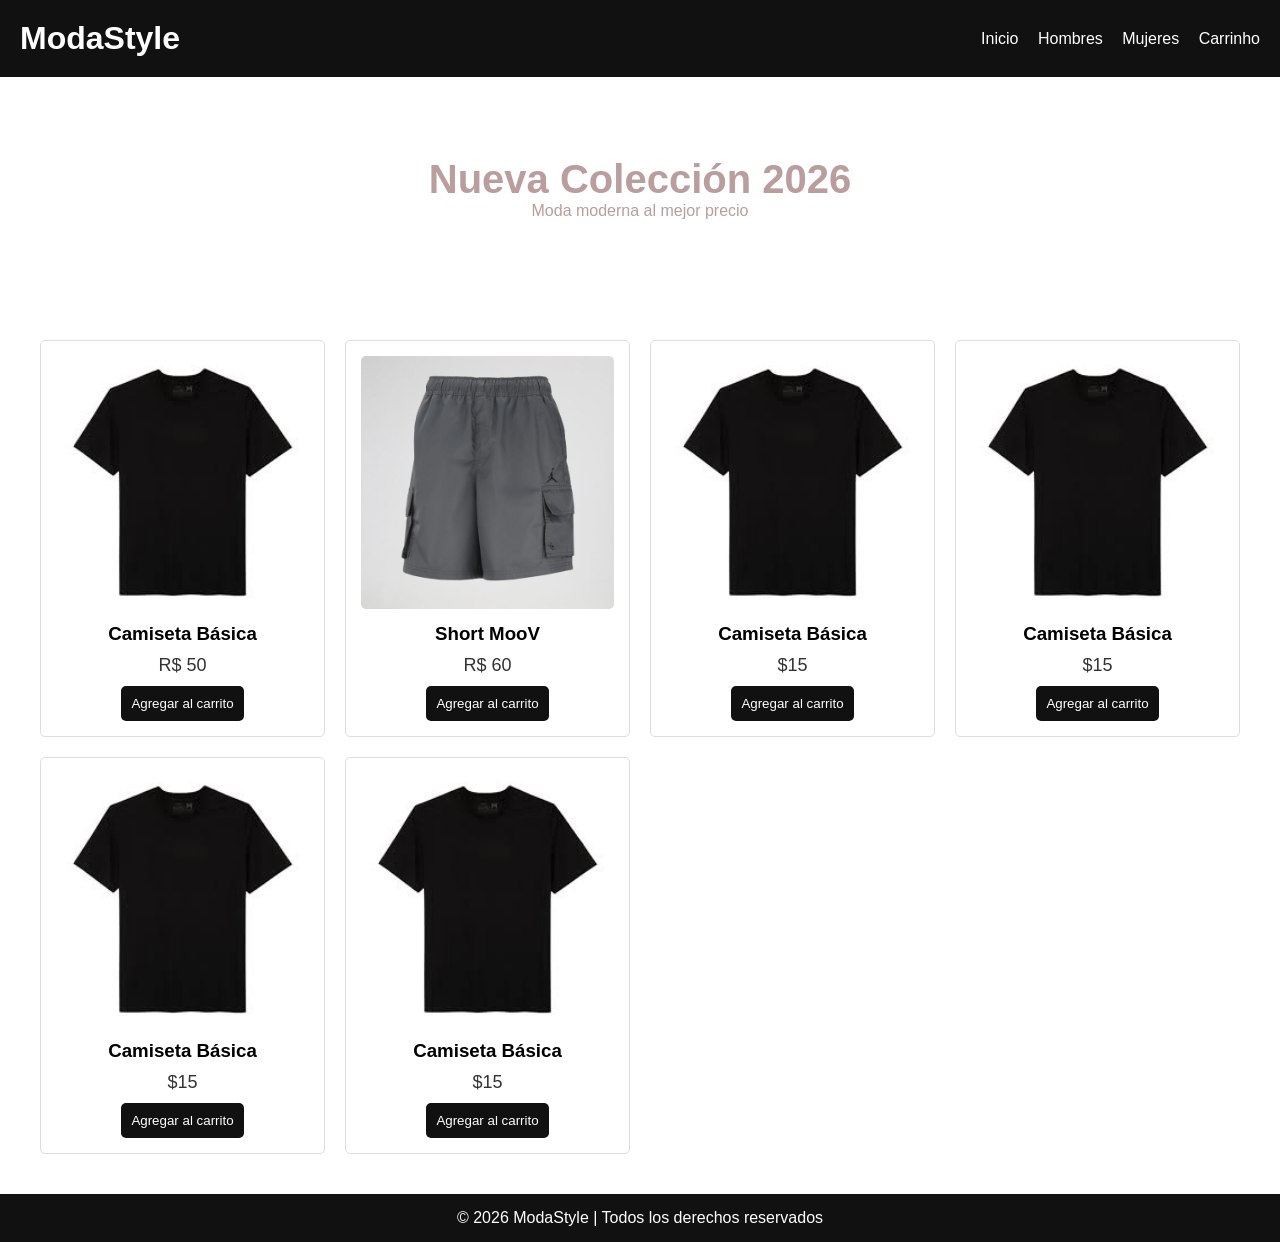
==== index.html @ c862c8cc "Add files via upload" ====
<!DOCTYPE html>
<html lang="es">
<head>
    <meta charset="UTF-8">
    <meta name="viewport" content="width=device-width, initial-scale=1.0">
    <title>Tienda de Ropa | ModaStyle</title>
    <link rel="stylesheet" href="style.css">
</head>
<body>

    <!-- Encabezado -->
    <header>
        <h1>ModaStyle</h1>
        <nav>
            <a href="index.html">Inicio</a>
            <a href="#">Hombres</a>
            <a href="#">Mujeres</a>
            <a href="carrito.html">Carrinho</a>
        </nav>
    </header>

    <!-- Banner -->
    <section class="banner">
        <h2>Nueva Colección 2026</h2>
        <p>Moda moderna al mejor precio</p>
    </section>

    <!-- Productos -->
    <main class="productos">
    <div class="producto">
    <img src="camisa.jpg" alt="Camiseta">
    <h3>Camiseta Básica</h3>
    <p>R$ 50</p>
    <a href="carrito.html" ><button onclick="agregarAlCarrito(
        'Camiseta Básica',
        50,
        'camisa.jpg'
    )">
        Agregar al carrito
    </button></a>
</div>

    <div class="producto">
    <img src="shortsmoov.jpg" alt="Short">
    <h3>Short MooV</h3>
    <p>R$ 60</p>
    <a href="carrito.html" ><button onclick="agregarAlCarrito(
        'Short MooV',
        60,
        'shortsmoov.jpg'
    )">
        Agregar al carrito
    </button></a>
</div>

    <div class="producto">
    <img src="camisa.jpg" alt="Camiseta">
    <h3>Camiseta Básica</h3>
    <p>$15</p>
    <a href="carrito.html" ><button onclick="agregarAlCarrito(
        'Camiseta Básica',
        15,
        'camisa.jpg'
    )">
        Agregar al carrito
    </button></a>
</div>

    <div class="producto">
    <img src="camisa.jpg" alt="Camiseta">
    <h3>Camiseta Básica</h3>
    <p>$15</p>
    <a href="carrito.html" ><button onclick="agregarAlCarrito(
        'Camiseta Básica',
        15,
        'camisa.jpg'
    )">
        Agregar al carrito
    </button></a>
</div>

    <div class="producto">
    <img src="camisa.jpg" alt="Camiseta">
    <h3>Camiseta Básica</h3>
    <p>$15</p>
    <a href="carrito.html" ><button onclick="agregarAlCarrito(
        'Camiseta Básica',
        15,
        '/camisa.jpg'
    )">
        Agregar al carrito
    </button></a>
</div>

    <div class="producto">
    <img src="camisa.jpg" alt="Camiseta">
    <h3>Camiseta Básica</h3>
    <p>$15</p>
    <a href="carrito.html" ><button onclick="agregarAlCarrito(
        'Camiseta Básica',
        15,
        'camisa.jpg'
    )">
        Agregar al carrito
    </button></a>
</div>
    </main>

    <!-- Footer -->
    <footer>
        <p>© 2026 ModaStyle | Todos los derechos reservados</p>
    </footer>
    <script>

let carrito = onclick;
let total = 0;

function agregarAlCarrito(nombre, precio) {
    carrito.push({ nombre, precio });
    total += precio;
    actualizarCarrito();
}

function actualizarCarrito() {
    const lista = document.getElementById("lista-carrito");
    const totalSpan = document.getElementById("total");

    lista.innerHTML = "";

    carrito.forEach((producto, index) => {
        const li = document.createElement("li");
        li.innerHTML = `
            ${producto.nombre} - $${producto.precio}
            <button onclick="eliminarProducto(${index})">❌</button>
        `;
        lista.appendChild(li);
    });

    totalSpan.textContent = total;
}

function eliminarProducto(index) {
    total -= carrito[index].precio;
    carrito.splice(index, 1);
    actualizarCarrito();
}

function agregarAlCarrito(nombre, precio) {
    // Obtener carrito actual o crear uno nuevo
    let carrito = JSON.parse(localStorage.getItem("carrito"));

    if (!carrito) {
        carrito = [];
    }

    // Agregar producto
    carrito.push({
        nombre: nombre,
        precio: precio
    });

    // Guardar en localStorage
    localStorage.setItem("carrito", JSON.stringify(carrito));

}

function agregarAlCarrito(nombre, precio, imagen) {
    let carrito = JSON.parse(localStorage.getItem("carrito")) || [];

    carrito.push({
        nombre: nombre,
        precio: precio,
        imagen: imagen
    });

    localStorage.setItem("carrito", JSON.stringify(carrito));
}
</script>

</body>
</html>
---- style.css ----
* {
    margin: 0;
    padding: 0;
    box-sizing: border-box;
    font-family: Arial, Helvetica, sans-serif;
}

/* Header */
header {
    background: #111;
    color: white;
    padding: 20px;
    display: flex;
    justify-content: space-between;
    align-items: center;
}

header nav a {
    color: white;
    margin-left: 15px;
    text-decoration: none;
}

header nav a:hover {
    text-decoration: underline;
}

/* Banner */
.banner {
    background: url("https://via.placeholder.com/1200x400") center/cover;
    color: rgb(186, 157, 157);
    text-align: center;
    padding: 80px 20px;
}

.banner h2 {
    font-size: 40px;
}

/* Productos */
.productos {
    display: grid;
    grid-template-columns: repeat(auto-fit, minmax(250px, 1fr));
    gap: 20px;
    padding: 40px;
}

.producto {
    border: 1px solid #ddd;
    padding: 15px;
    text-align: center;
    border-radius: 5px;
}

.producto img {
    width: 100%;
    border-radius: 5px;
}

.producto h3 {
    margin: 10px 0;
}

.producto p {
    font-size: 18px;
    color: #333;
}

.producto button {
    margin-top: 10px;
    padding: 10px;
    border: none;
    background: #111;
    color: white;
    cursor: pointer;
    border-radius: 5px;
}

.producto button:hover {
    background: #444;
}

/* Footer */
footer {
    background: #111;
    color: white;
    text-align: center;
    padding: 15px;
}


/*Carrito*/

/* Carrito */
.carrito {
    padding: 40px;
    background: #f5f5f5;
    margin: 40px;
    border-radius: 8px;
}

#lista-carrito li {
    display: flex;
    justify-content: space-between;
    padding: 10px 0;
    border-bottom: 1px solid #ccc;
}

.btn-comprar {
    margin-top: 15px;
    padding: 12px;
    background: black;
    color: white;
    border: none;
    border-radius: 5px;
    cursor: pointer;
}

.item-carrito {
    display: flex;
    align-items: center;
    gap: 15px;
    padding: 10px 0;
    border-bottom: 1px solid #ccc;
}

.item-carrito img {
    width: 70px;
    height: 90px;
    object-fit: cover;
    border-radius: 5px;
}

@media (max-width: 768px) {

    header {
        flex-direction: column;
        gap: 10px;
        text-align: center;
    }

    header nav a {
        display: inline-block;
        margin: 5px 10px;
    }
}

@media (max-width: 768px) {
    .productos {
        padding: 20px;
    }

    .producto {
        font-size: 16px;
    }
}

@media (max-width: 768px) {

    .carrito {
        margin: 20px;
        padding: 20px;
    }

    .item-carrito {
        flex-direction: column;
        align-items: flex-start;
        gap: 10px;
    }

    .item-carrito img {
        width: 100%;
        height: auto;
    }

    .btn-comprar {
        width: 100%;
        font-size: 18px;
    }
}
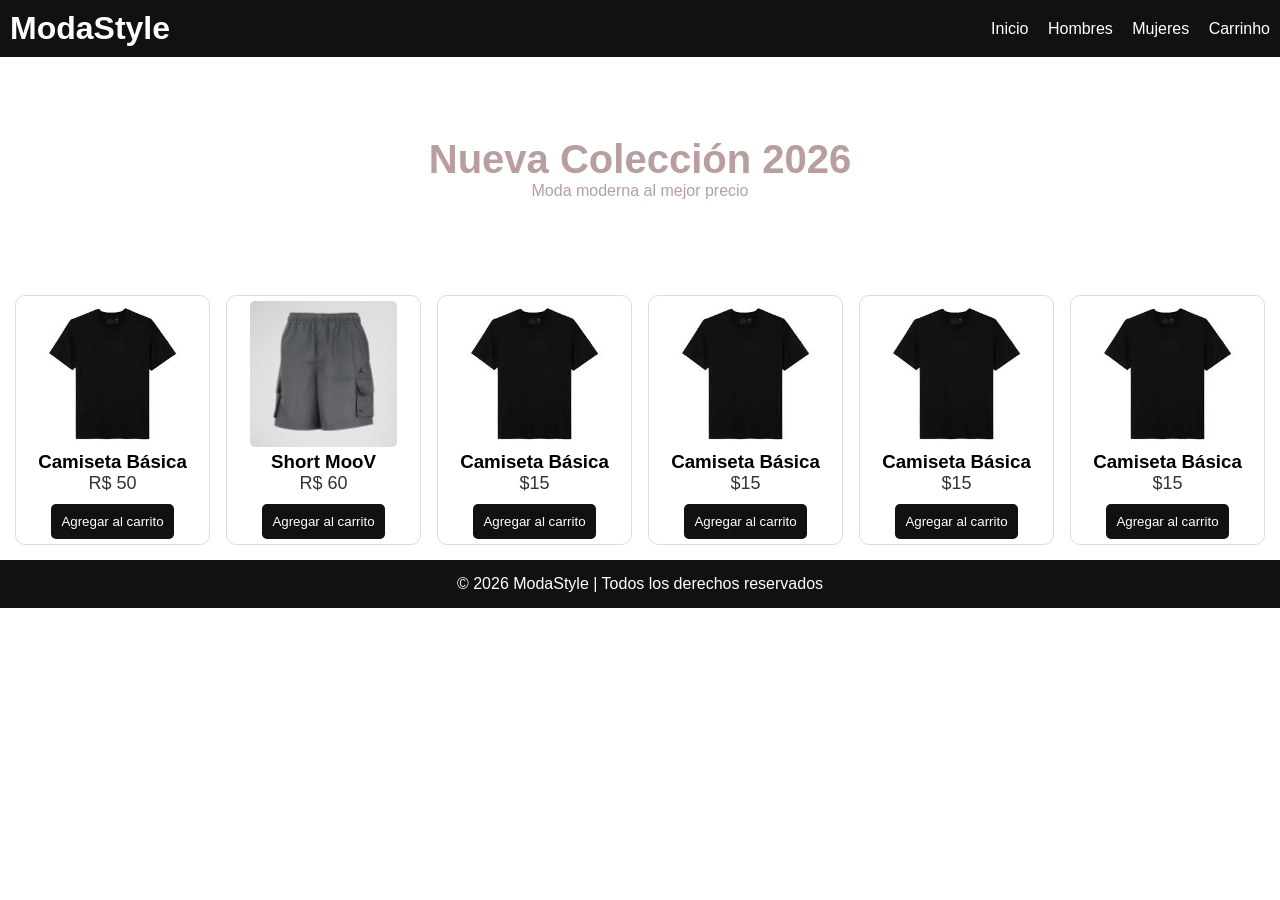
==== commit ac34e6c7: "Add files via upload" ====
--- a/index.html
+++ b/index.html
@@ -5,6 +5,7 @@
     <meta name="viewport" content="width=device-width, initial-scale=1.0">
     <title>Tienda de Ropa | ModaStyle</title>
     <link rel="stylesheet" href="style.css">
+    <link rel="stylesheet" href="fonts.css">
 </head>
 <body>
 
@@ -28,7 +29,7 @@
     <!-- Productos -->
     <main class="productos">
     <div class="producto">
-    <img src="camisa.jpg" alt="Camiseta">
+    <img src="camisa.jpg" alt="Camiseta" class="camisa-tamano">
     <h3>Camiseta Básica</h3>
     <p>R$ 50</p>
     <a href="carrito.html" ><button onclick="agregarAlCarrito(
--- a/style.css
+++ b/style.css
@@ -1,3 +1,14 @@
+body {
+    display: flex;
+    flex-direction:column;
+    min-height: 100%;
+}
+
+        html {
+            height: 100%;
+            min-height: 100%;
+        }
+
 * {
     margin: 0;
     padding: 0;
@@ -9,11 +20,13 @@
 header {
     background: #111;
     color: white;
-    padding: 20px;
+    padding: 10px;
     display: flex;
     justify-content: space-between;
     align-items: center;
+
 }
+
 
 header nav a {
     color: white;
@@ -40,25 +53,26 @@
 /* Productos */
 .productos {
     display: grid;
-    grid-template-columns: repeat(auto-fit, minmax(250px, 1fr));
-    gap: 20px;
-    padding: 40px;
+    grid-template-columns: repeat(auto-fit, minmax(160px, 1fr));
+    gap: 16px;
+    padding: 15px;
 }
 
 .producto {
+    background: #fff;
     border: 1px solid #ddd;
-    padding: 15px;
+    padding: 5px;
     text-align: center;
-    border-radius: 5px;
+    border-radius: 10px;
 }
 
 .producto img {
-    width: 100%;
+    width: 80%;
     border-radius: 5px;
 }
 
 .producto h3 {
-    margin: 10px 0;
+    margin: 0px 0;
 }
 
 .producto p {
@@ -147,11 +161,11 @@
 
 @media (max-width: 768px) {
     .productos {
-        padding: 20px;
+        padding: 10px;
     }
 
     .producto {
-        font-size: 16px;
+        font-size: 10px;
     }
 }
 
--- a/fonts.css
+++ b/fonts.css
@@ -0,0 +1,5 @@
+@font-face {
+    font-family: davi;
+    src: url(Montserrat/static/Montserrat-Thin.ttf) format("tretype");
+    font-weight: 100;
+}
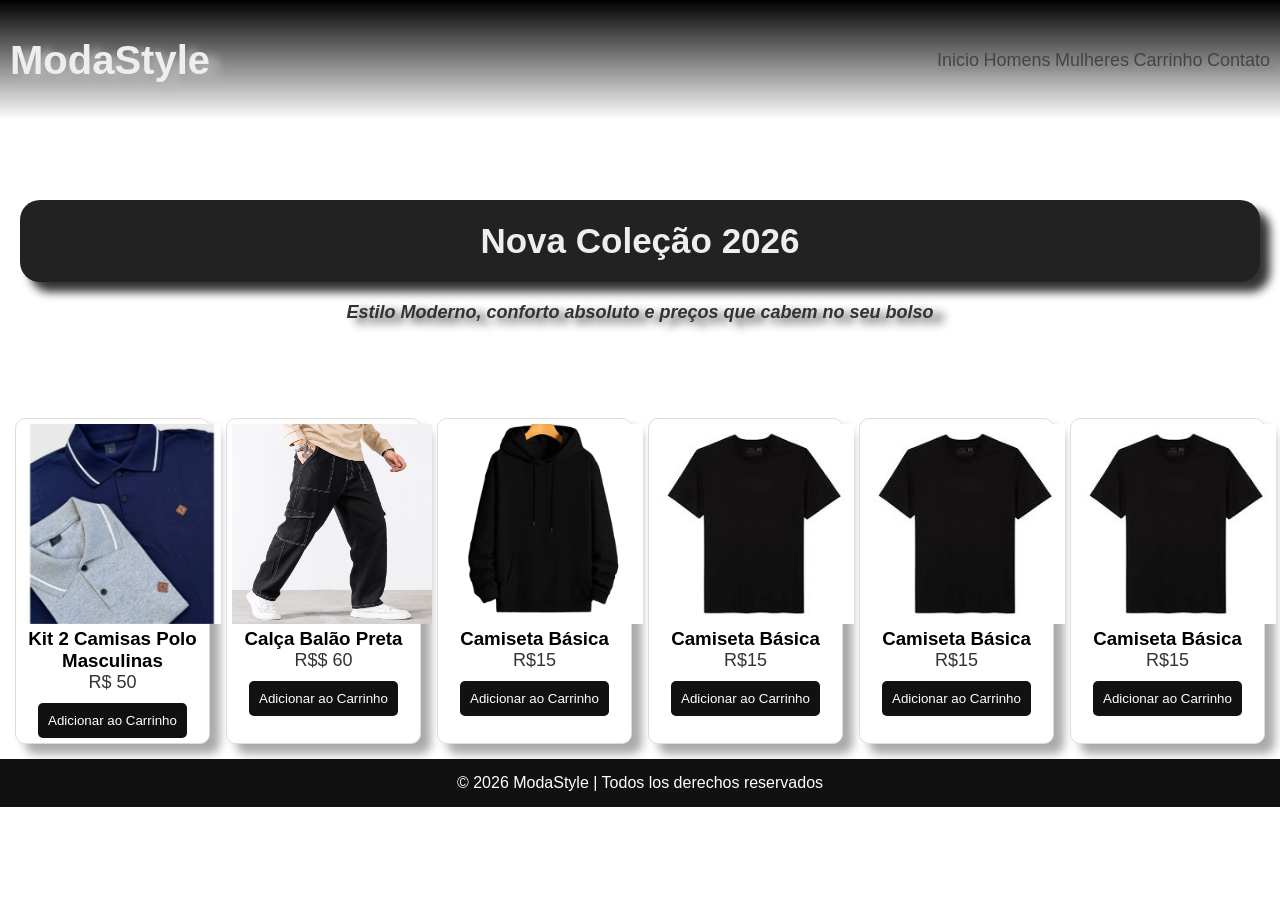
==== commit c2999beb: "Add files via upload" ====
--- a/index.html
+++ b/index.html
@@ -1,9 +1,9 @@
 <!DOCTYPE html>
-<html lang="es">
+<html lang="pt-br">
 <head>
     <meta charset="UTF-8">
     <meta name="viewport" content="width=device-width, initial-scale=1.0">
-    <title>Tienda de Ropa | ModaStyle</title>
+    <title>ModaStyle</title>
     <link rel="stylesheet" href="style.css">
     <link rel="stylesheet" href="fonts.css">
 </head>
@@ -14,95 +14,97 @@
         <h1>ModaStyle</h1>
         <nav>
             <a href="index.html">Inicio</a>
-            <a href="#">Hombres</a>
-            <a href="#">Mujeres</a>
+            <a href="">Homens</a>
+            <a href="">Mulheres</a>
             <a href="carrito.html">Carrinho</a>
+            <a href="">Contato</a>
+            
         </nav>
     </header>
 
     <!-- Banner -->
     <section class="banner">
-        <h2>Nueva Colección 2026</h2>
-        <p>Moda moderna al mejor precio</p>
+        <h2>Nova Coleção 2026</h2>
+        <p>Estilo Moderno, conforto absoluto e preços que cabem no seu bolso</p>
     </section>
 
     <!-- Productos -->
     <main class="productos">
     <div class="producto">
-    <img src="camisa.jpg" alt="Camiseta" class="camisa-tamano">
-    <h3>Camiseta Básica</h3>
+    <img src="2_camisas_polo_masculinas.webp" alt="Camiseta" class="camisa-tamano">
+    <h3>Kit 2 Camisas Polo Masculinas</h3>
     <p>R$ 50</p>
     <a href="carrito.html" ><button onclick="agregarAlCarrito(
-        'Camiseta Básica',
+        'Kit 2 Camisas Polo Masculinas',
         50,
-        'camisa.jpg'
+        '2_camisas_polo_masculinas.webp'
     )">
-        Agregar al carrito
+        Adicionar ao Carrinho
     </button></a>
 </div>
 
     <div class="producto">
-    <img src="shortsmoov.jpg" alt="Short">
-    <h3>Short MooV</h3>
-    <p>R$ 60</p>
+    <img src="calça-jeans.jpg" alt="Short">
+    <h3>Calça Balão Preta</h3>
+    <p>R$$ 60</p>
     <a href="carrito.html" ><button onclick="agregarAlCarrito(
-        'Short MooV',
+        'Calça Balão Preta',
         60,
-        'shortsmoov.jpg'
+        'calça-jeans.jpg'
     )">
-        Agregar al carrito
+        Adicionar ao Carrinho
+    </button></a>
+</div>
+
+    <div class="producto">
+    <img src="Moletom Canguru unissex.webp" alt="Camiseta">
+    <h3>Camiseta Básica</h3>
+    <p>R$15</p>
+    <a href="carrito.html" ><button onclick="agregarAlCarrito(
+        'Camiseta Básica',
+        15,
+        'camisa.jpg'
+    )">
+        Adicionar ao Carrinho
     </button></a>
 </div>
 
     <div class="producto">
     <img src="camisa.jpg" alt="Camiseta">
     <h3>Camiseta Básica</h3>
-    <p>$15</p>
+    <p>R$15</p>
     <a href="carrito.html" ><button onclick="agregarAlCarrito(
         'Camiseta Básica',
         15,
         'camisa.jpg'
     )">
-        Agregar al carrito
+        Adicionar ao Carrinho
     </button></a>
 </div>
 
     <div class="producto">
     <img src="camisa.jpg" alt="Camiseta">
     <h3>Camiseta Básica</h3>
-    <p>$15</p>
+    <p>R$15</p>
     <a href="carrito.html" ><button onclick="agregarAlCarrito(
         'Camiseta Básica',
         15,
-        'camisa.jpg'
+        '/camisa.jpg'
     )">
-        Agregar al carrito
+        Adicionar ao Carrinho
     </button></a>
 </div>
 
     <div class="producto">
     <img src="camisa.jpg" alt="Camiseta">
     <h3>Camiseta Básica</h3>
-    <p>$15</p>
-    <a href="carrito.html" ><button onclick="agregarAlCarrito(
-        'Camiseta Básica',
-        15,
-        '/camisa.jpg'
-    )">
-        Agregar al carrito
-    </button></a>
-</div>
-
-    <div class="producto">
-    <img src="camisa.jpg" alt="Camiseta">
-    <h3>Camiseta Básica</h3>
-    <p>$15</p>
+    <p>R$15</p>
     <a href="carrito.html" ><button onclick="agregarAlCarrito(
         'Camiseta Básica',
         15,
         'camisa.jpg'
     )">
-        Agregar al carrito
+        Adicionar ao Carrinho
     </button></a>
 </div>
     </main>
@@ -132,7 +134,7 @@
         const li = document.createElement("li");
         li.innerHTML = `
             ${producto.nombre} - $${producto.precio}
-            <button onclick="eliminarProducto(${index})">❌</button>
+            <button onclick="eliminarProducto(${index})"></button>
         `;
         lista.appendChild(li);
     });
--- a/style.css
+++ b/style.css
@@ -18,36 +18,69 @@
 
 /* Header */
 header {
-    background: #111;
-    color: white;
+    background: linear-gradient(#000,transparent);
+    min-height: 120px;
+    color: #eee;
     padding: 10px;
+    
     display: flex;
     justify-content: space-between;
     align-items: center;
 
 }
 
+header h1{
+    text-shadow: 10px 5px 10px #bbb;
+    font-size: 40px;
+}
+
 
 header nav a {
-    color: white;
-    margin-left: 15px;
+    color: #444;
+    font-size: 18px;
+    font-weight: 500;
     text-decoration: none;
+    text-shadow: 5px 5px 5px #888;
 }
 
 header nav a:hover {
-    text-decoration: underline;
-}
+    border: 0 solid transparent;
+    border-radius: 10px;
+    padding: 5px;
+    background: #222;
+    color: #eee;
+    transition: 0.4s;
+
+}
+
 
 /* Banner */
 .banner {
+    
     background: url("https://via.placeholder.com/1200x400") center/cover;
-    color: rgb(186, 157, 157);
+    color: #111;
     text-align: center;
     padding: 80px 20px;
 }
 
 .banner h2 {
-    font-size: 40px;
+    border: 1px solid transparent;
+    border-radius: 20px;
+    box-shadow: 10px 10px 10px #333;
+    color: #eee;
+    font-size: 35px;
+    background: #222;
+    padding: 20px 10px;
+}
+
+.banner p {
+    color: #333;
+    text-shadow: 10px 5px 10px #333;
+    font-weight: 600;
+    font-size: 18px;
+    margin-top: 20px;
+    text-align: center;
+    font-style: italic;
 }
 
 /* Productos */
@@ -64,11 +97,12 @@
     padding: 5px;
     text-align: center;
     border-radius: 10px;
+    box-shadow: 10px 10px 10px  #aaa;
 }
 
 .producto img {
-    width: 80%;
-    border-radius: 5px;
+    width: 200px;
+    height: 200px;
 }
 
 .producto h3 {
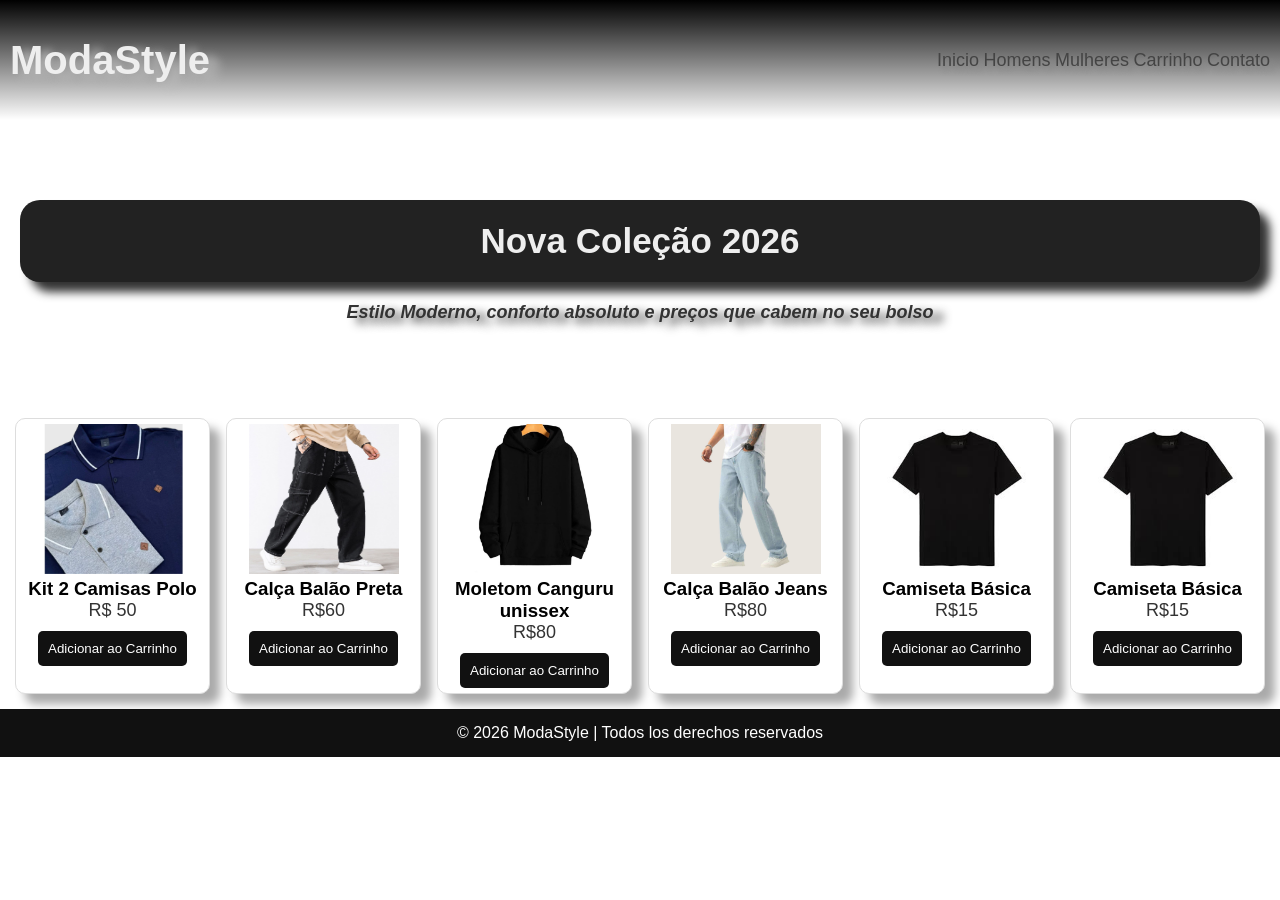
==== commit fd1cd11d: "Add files via upload" ====
--- a/index.html
+++ b/index.html
@@ -6,6 +6,7 @@
     <title>ModaStyle</title>
     <link rel="stylesheet" href="style.css">
     <link rel="stylesheet" href="fonts.css">
+    <link rel="icon" href="FullLogo.jpg">
 </head>
 <body>
 
@@ -32,7 +33,7 @@
     <main class="productos">
     <div class="producto">
     <img src="2_camisas_polo_masculinas.webp" alt="Camiseta" class="camisa-tamano">
-    <h3>Kit 2 Camisas Polo Masculinas</h3>
+    <h3>Kit 2 Camisas Polo</h3>
     <p>R$ 50</p>
     <a href="carrito.html" ><button onclick="agregarAlCarrito(
         'Kit 2 Camisas Polo Masculinas',
@@ -46,7 +47,7 @@
     <div class="producto">
     <img src="calça-jeans.jpg" alt="Short">
     <h3>Calça Balão Preta</h3>
-    <p>R$$ 60</p>
+    <p>R$60</p>
     <a href="carrito.html" ><button onclick="agregarAlCarrito(
         'Calça Balão Preta',
         60,
@@ -58,25 +59,25 @@
 
     <div class="producto">
     <img src="Moletom Canguru unissex.webp" alt="Camiseta">
-    <h3>Camiseta Básica</h3>
-    <p>R$15</p>
+    <h3>Moletom Canguru unissex</h3>
+    <p>R$80</p>
     <a href="carrito.html" ><button onclick="agregarAlCarrito(
-        'Camiseta Básica',
-        15,
-        'camisa.jpg'
+        'Moletom Canguru unissex',
+        80,
+        'Moletom Canguru unissex.webp'
     )">
         Adicionar ao Carrinho
     </button></a>
 </div>
 
     <div class="producto">
-    <img src="camisa.jpg" alt="Camiseta">
-    <h3>Camiseta Básica</h3>
-    <p>R$15</p>
+    <img src="Calça Balão Jeans.webp" alt="Camiseta">
+    <h3>Calça Balão Jeans</h3>
+    <p>R$80</p>
     <a href="carrito.html" ><button onclick="agregarAlCarrito(
-        'Camiseta Básica',
+        'Calça Balão Jeans',
         15,
-        'camisa.jpg'
+        'Calça Balão Jeans.webp'
     )">
         Adicionar ao Carrinho
     </button></a>
--- a/style.css
+++ b/style.css
@@ -39,6 +39,7 @@
     color: #444;
     font-size: 18px;
     font-weight: 500;
+    gap: 10px;
     text-decoration: none;
     text-shadow: 5px 5px 5px #888;
 }
@@ -101,8 +102,8 @@
 }
 
 .producto img {
-    width: 200px;
-    height: 200px;
+    width:  150px;
+    height: 150px;
 }
 
 .producto h3 {
